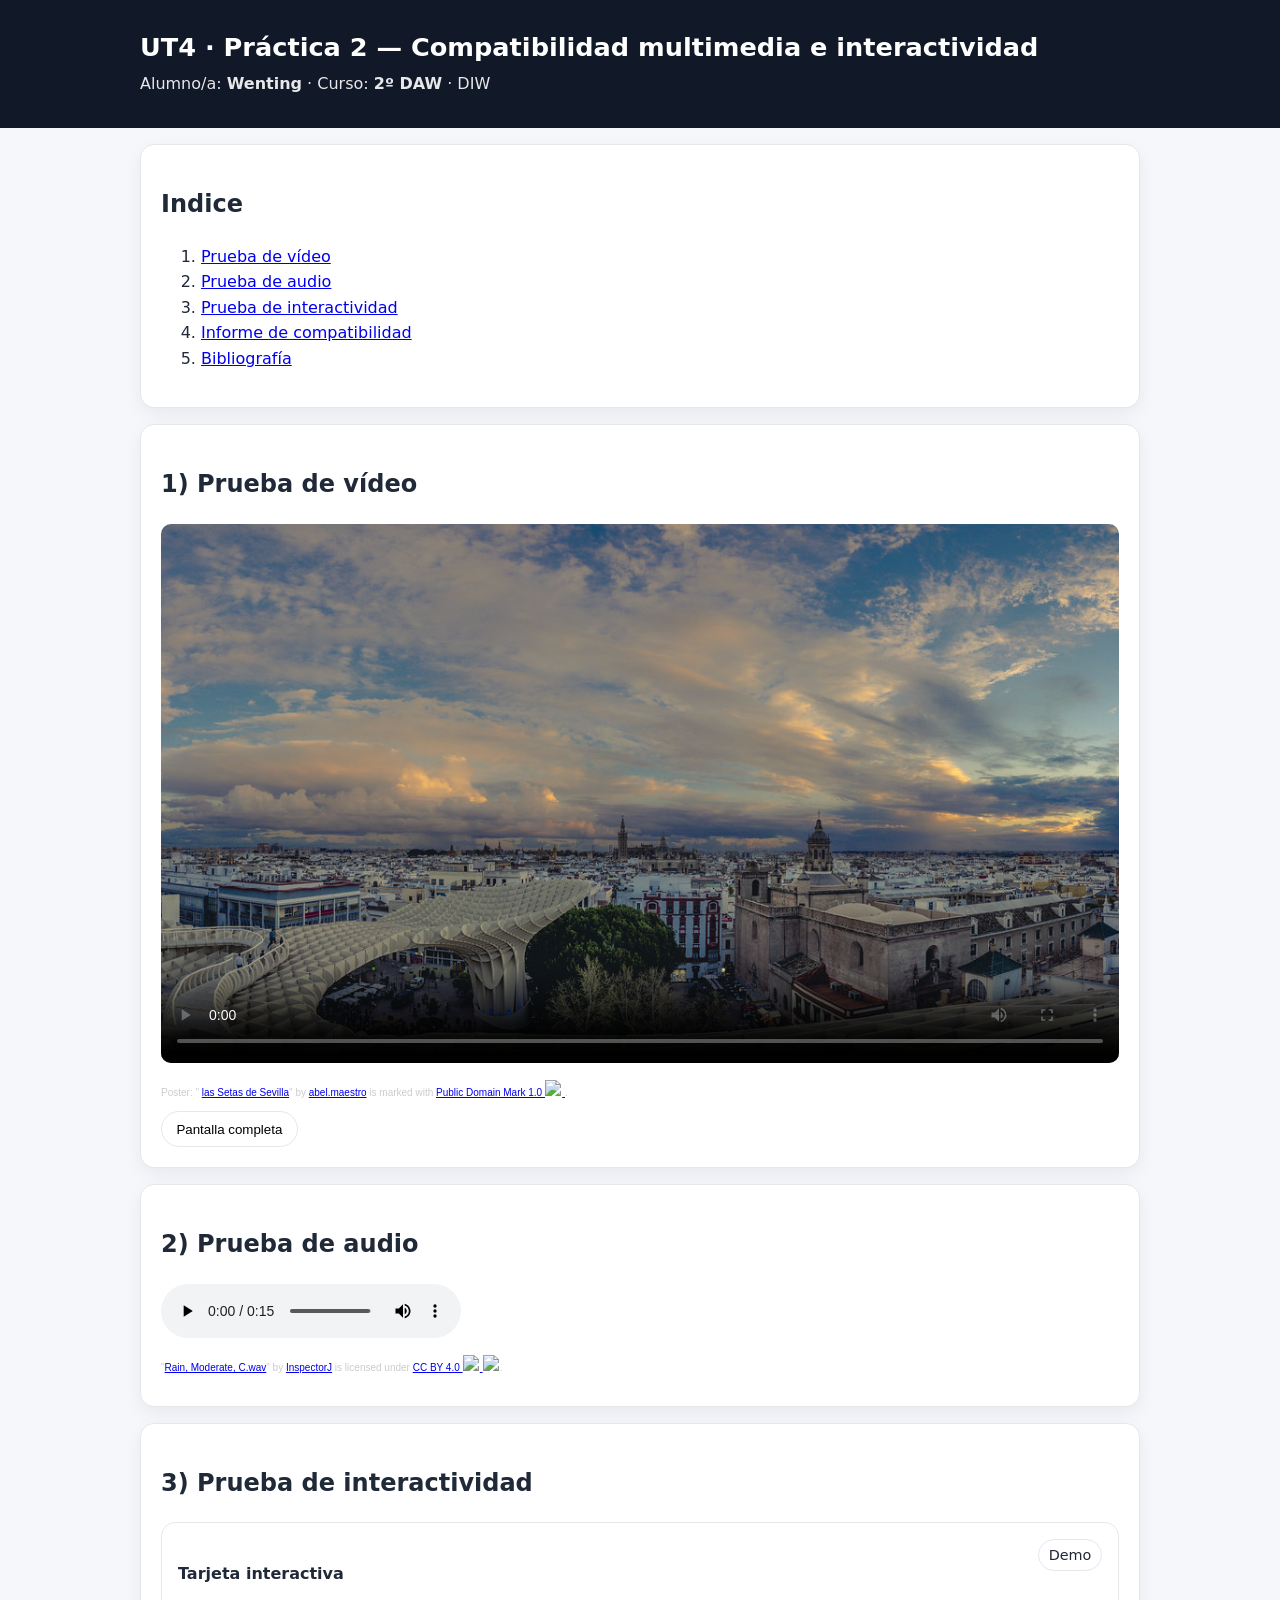
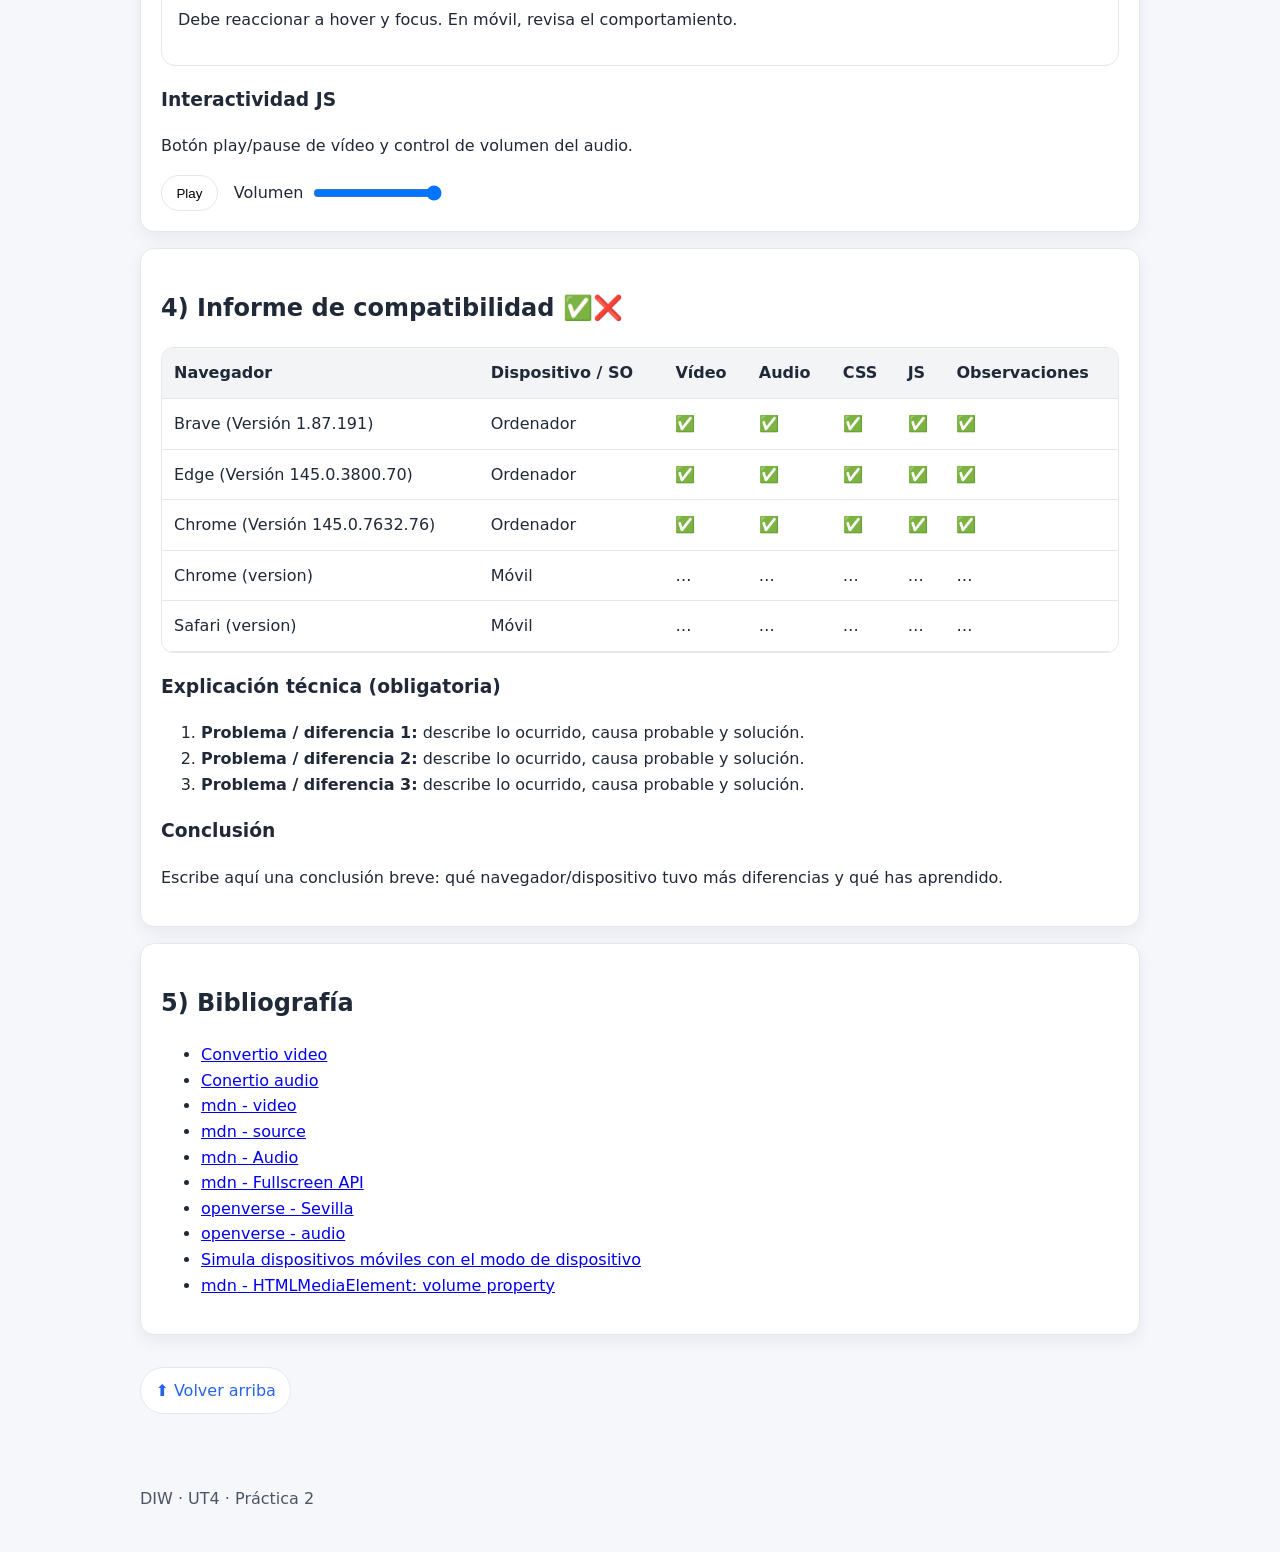
==== index.html @ 5a0dcaac "Cambio de nombre por 2" ====
<!doctype html>
<html lang="es">
<head>
  <meta charset="utf-8" />
  <meta name="viewport" content="width=device-width, initial-scale=1" />
  <title>UT4 P2 - Compatibilidad multimedia e interactividad</title>
  <link rel="stylesheet" href="css/p42_styles.css" />
</head>

<body>
  <header class="site-header">
    <div class="container">
      <h1>UT4 · Práctica 2 — Compatibilidad multimedia e interactividad</h1>
      <p class="meta">
        Alumno/a: <strong>Wenting</strong> · Curso: <strong>2º DAW</strong> · DIW
      </p>
    </div>
  </header>

  <main class="container">
    <section class="card">
      <h2>Indice</h2>
      <ol>
        <li><a href="#video">Prueba de vídeo</a></li>
        <li><a href="#audio">Prueba de audio</a></li>
        <li><a href="#interactividad">Prueba de interactividad</a></li>
        <li><a href="#informe">Informe de compatibilidad</a></li>
        <li><a href="#bibliografia">Bibliografía</a></li>
      </ol>
    </section>

    <!-- 1) Vídeo -->
    <section class="card" id="video">
      <h2>1) Prueba de vídeo</h2>
      <video 
      id="video_sevilla" 
      poster="multimedia/image.png"
      preload="metadata"
      controls>
      <!-- Muestra controles
        preload="metadata": "no cargues todo el video, sólo la info básica" -->
        <source src="multimedia/Video.mp4" type="video/mp4" />
        <source src="multimedia/Video.webm" type="video/webm" />
        Tu navegador no soporta video HTML5
      </video>
      <!-- Atribuciones -->
      <p class="attribution">
        Poster: "
        <a rel="noopener noreferrer" href="https://www.flickr.com/photos/98156561@N02/25836246752">las Setas de Sevilla</a>" 
        by 
        <a rel="noopener noreferrer" href="https://www.flickr.com/photos/98156561@N02">abel.maestro</a> 
        is marked with 
        <a rel="noopener noreferrer" href="https://creativecommons.org/publicdomain/mark/1.0/?ref=openverse">
          Public Domain Mark 1.0 
          <img src="https://mirrors.creativecommons.org/presskit/icons/pd.svg" style="height: 1em; margin-right: 0.125em; display: inline;" />
        </a>.
      </p>
      <!-- Botón Pantalla completa -->
      <button id="pantallaCompleta">Pantalla completa</button>
      
    </section>

    <!-- 2) Audio -->
    <section class="card" id="audio">
      <h2>2) Prueba de audio</h2>
      <audio 
      id="audio_lluvia" 
      poster="multimedia/image.png"
      preload="metadata"
      controls>
        <source src="multimedia/audio.mp3" type="audio/mp3"/>
        <source src="multimedia/audio.ogg" type="audio/ogg"/>
      </audio>
      <!-- Atribuciones -->
      <p class="attribution">
        "<a rel="noopener noreferrer" href="https://freesound.org/people/InspectorJ/sounds/401275">Rain, Moderate, C.wav</a>" 
        by <a rel="noopener noreferrer" href="https://freesound.org/people/InspectorJ">InspectorJ</a> 
        is licensed under 
        <a rel="noopener noreferrer" 
        href="https://creativecommons.org/licenses/by/4.0/?ref=openverse">
        CC BY 4.0 
        <img src="https://mirrors.creativecommons.org/presskit/icons/cc.svg" 
        style="height: 1em; margin-right: 0.125em; display: inline;" />
        <img src="https://mirrors.creativecommons.org/presskit/icons/by.svg" 
        style="height: 1em; margin-right: 0.125em; display: inline;" /></a>.
      </p>
    </section>

    <!-- 3) Interactividad -->
    <section class="card" id="interactividad">
      <h2>3) Prueba de interactividad</h2>

      <a class="card-demo" href="#informe">
        <div>
          <h4>Tarjeta interactiva</h4>
          <p>Debe reaccionar a hover y focus. En móvil, revisa el comportamiento.</p>
        </div>
        <span class="chip">Demo</span>
      </a>

      <h3>Interactividad JS</h3>
      <p>Botón play/pause de vídeo y control de volumen del audio.</p>
      <div id="botones">
        <button id="play">Play</button>
        <div id="volumenes">
          <label for="volumen">Volumen</label>
          <input id="volumen" type="range" min="0" max="1" step="0.01"/> <!-- POdemos poner volumen inicial: value="0.5" -->
          <!-- step: pasos finos para ajustar volumen -->
        </div>
      </div>
    </section>

    <!-- 4) Informe -->
    <section class="card" id="informe">
      <h2>4) Informe de compatibilidad ✅❌</h2>

      <div class="table-wrap" role="region" aria-label="Tabla de compatibilidad" tabindex="0">
        <table>
          <thead>
            <tr>
              <th>Navegador</th>
              <th>Dispositivo / SO</th>
              <th>Vídeo</th>
              <th>Audio</th>
              <th>CSS</th>
              <th>JS</th>
              <th>Observaciones</th>
            </tr>
          </thead>
          <tbody>
            <tr>
              <td>Brave (Versión 1.87.191)</td>
              <td>Ordenador</td>
              <td>✅</td>
              <td>✅</td>
              <td>✅</td>
              <td>✅</td>
              <td>✅</td>
            </tr>
            <tr>
              <td>Edge (Versión 145.0.3800.70)</td>
              <td>Ordenador</td>
              <td>✅</td>
              <td>✅</td>
              <td>✅</td>
              <td>✅</td>
              <td>✅</td>
            </tr>
            <tr>
              <td>Chrome (Versión 145.0.7632.76)</td>
              <td>Ordenador</td>
              <td>✅</td>
              <td>✅</td>
              <td>✅</td>
              <td>✅</td>
              <td>✅</td>
            </tr>
            <tr>
              <td>Chrome (version)</td>
              <td>Móvil</td>
              <td>…</td>
              <td>…</td>
              <td>…</td>
              <td>…</td>
              <td>…</td>
            </tr>
            <tr>
              <td>Safari (version)</td>
              <td>Móvil</td>
              <td>…</td>
              <td>…</td>
              <td>…</td>
              <td>…</td>
              <td>…</td>
            </tr>
          </tbody>
        </table>
      </div>

      <h3>Explicación técnica (obligatoria)</h3>
      <ol>
        <li><strong>Problema / diferencia 1:</strong> describe lo ocurrido, causa probable y solución.</li>
        <li><strong>Problema / diferencia 2:</strong> describe lo ocurrido, causa probable y solución.</li>
        <li><strong>Problema / diferencia 3:</strong> describe lo ocurrido, causa probable y solución.</li>
      </ol>

      <h3>Conclusión</h3>
      <p>
        Escribe aquí una conclusión breve: qué navegador/dispositivo tuvo más diferencias y qué has aprendido.
      </p>
    </section>

    <!-- 5) Bibliografía -->
    <section class="card" id="bibliografia">
      <h2>5) Bibliografía</h2>
      <ul>
        <li><a href="https://convertio.co/es/mp4-webm/">Convertio video</a></li>
        <li><a href="https://convertio.co/es/wav-ogg/">Conertio audio</a></li>
        <li><a href="https://developer.mozilla.org/es/docs/Web/HTML/Reference/Elements/video">mdn - video</a></li>
        <li><a href="https://developer.mozilla.org/es/docs/Web/HTML/Reference/Elements/source">mdn - source</a></li>
        <li><a href="https://developer.mozilla.org/es/docs/Web/HTML/Reference/Elements/audio">mdn - Audio</a></li>
        <li><a href="https://developer.mozilla.org/es/docs/Web/API/Fullscreen_API">mdn - Fullscreen API</a></li>
        <li><a href="https://openverse.org/image/a5678a15-3371-4eac-9c25-9c18307389e6?q=sevilla&p=10">openverse - Sevilla</a></li>
        <li><a href="https://openverse.org/audio/6b072076-066b-45b6-9695-367a6260c96d?q=rain&p=2">openverse - audio</a></li>
        <li><a href="https://developer.chrome.com/docs/devtools/device-mode?hl=es-419#frame">Simula dispositivos móviles con el modo de dispositivo</a></li>
        <li><a href="https://developer.mozilla.org/en-US/docs/Web/API/HTMLMediaElement/volume">mdn - HTMLMediaElement: volume property</a></li>
      </ul>
    </section>

    <a class="back-top" href="#">⬆ Volver arriba</a>
  </main>

  <footer class="site-footer">
    <div class="container">
      <p>DIW · UT4 · Práctica 2</p>
    </div>
  </footer>

  <script src="js/app.js"></script>
</body>
</html>
---- css/p42_styles.css ----
* { box-sizing: border-box; }

body {
  margin: 0;
  font-family: system-ui, -apple-system, Segoe UI, Roboto, Arial, sans-serif;
  line-height: 1.6;
  background: #f6f7fb;
  color: #1f2937;
}

.container {
  width: min(100% - 2rem, 1000px);
  margin: 0 auto;
}

.site-header {
  background: #111827;
  color: #fff;
  padding: 2rem 0;
}

.site-header h1 {
  margin: 0 0 .5rem;
  font-size: 1.6rem;
  line-height: 1.2;
}

.meta { margin: 0; opacity: .9; }

.card {
  background: #fff;
  border: 1px solid #e5e7eb;
  border-radius: 14px;
  padding: 1.25rem;
  margin: 1rem 0;
  box-shadow: 0 6px 18px rgba(17, 24, 39, 0.06);
}

.controls {
  display: flex;
  flex-wrap: wrap;
  gap: .75rem;
  margin-top: .75rem;
  align-items: center;
}

button {
  border: 1px solid #e5e7eb;
  border-radius: 999px;
  padding: .6rem .9rem;
  background: #fff;
  cursor: pointer;
}

button:hover { box-shadow: 0 6px 18px rgba(17, 24, 39, 0.08); }

.hint {
  margin: .75rem 0 0;
  padding: .75rem;
  border-left: 4px solid #2563eb;
  background: #eff6ff;
  border-radius: 10px;
}

.card-demo {
  display: flex;
  justify-content: space-between;
  gap: 1rem;
  text-decoration: none;
  color: inherit;
  border: 1px solid #e5e7eb;
  border-radius: 14px;
  padding: 1rem;
  margin: .75rem 0 0;
  transition: transform .2s ease, box-shadow .2s ease;
  background: #ffffff;
}

.card-demo:hover {
  transform: translateY(-2px);
  box-shadow: 0 10px 22px rgba(17, 24, 39, 0.10);
}

.card-demo:focus-visible {
  outline: 3px solid #2563eb;
  outline-offset: 3px;
}

.chip {
  align-self: flex-start;
  padding: .2rem .6rem;
  border: 1px solid #e5e7eb;
  border-radius: 999px;
  font-size: .9rem;
}

.table-wrap {
  overflow-x: auto;
  border-radius: 12px;
  border: 1px solid #e5e7eb;
}

table {
  width: 100%;
  border-collapse: collapse;
  min-width: 820px;
}

th, td {
  padding: .75rem;
  border-bottom: 1px solid #e5e7eb;
  text-align: left;
  vertical-align: top;
}

thead th { background: #f3f4f6; }

.back-top {
  display: inline-block;
  margin: 1rem 0 2rem;
  padding: .6rem .9rem;
  border: 1px solid #e5e7eb;
  border-radius: 999px;
  background: #fff;
  color: #2563eb;
  text-decoration: none;
}

.site-footer {
  padding: 1.5rem 0;
  color: #4b5563;
}

/* Adicional */
video {
  width: 100%;
  height: 100%;
  aspect-ratio: 16 / 9; /* Para que poster mantenga proporción 16:9 (del video) */
  object-fit: cover;
  border-radius: 10px;
}

.attribution {
  font-size: 10px; 
  color: #cccccc;
  line-break: anywhere;
  word-break: normal;
  overflow: hidden;
  white-space: nowrap;
  text-overflow: ellipsis; 
  font-family: Interstate,Lucida Grande,Lucida Sans Unicode,Lucida Sans,Garuda,Verdana,Tahoma,sans-serif;
  font-weight: 100;
}

#volumenes {
  display: flex;
  align-items: center;
  gap: 0.5rem;
}

#botones {
  display: flex;
  flex-direction: row;
  gap: 1rem;
}
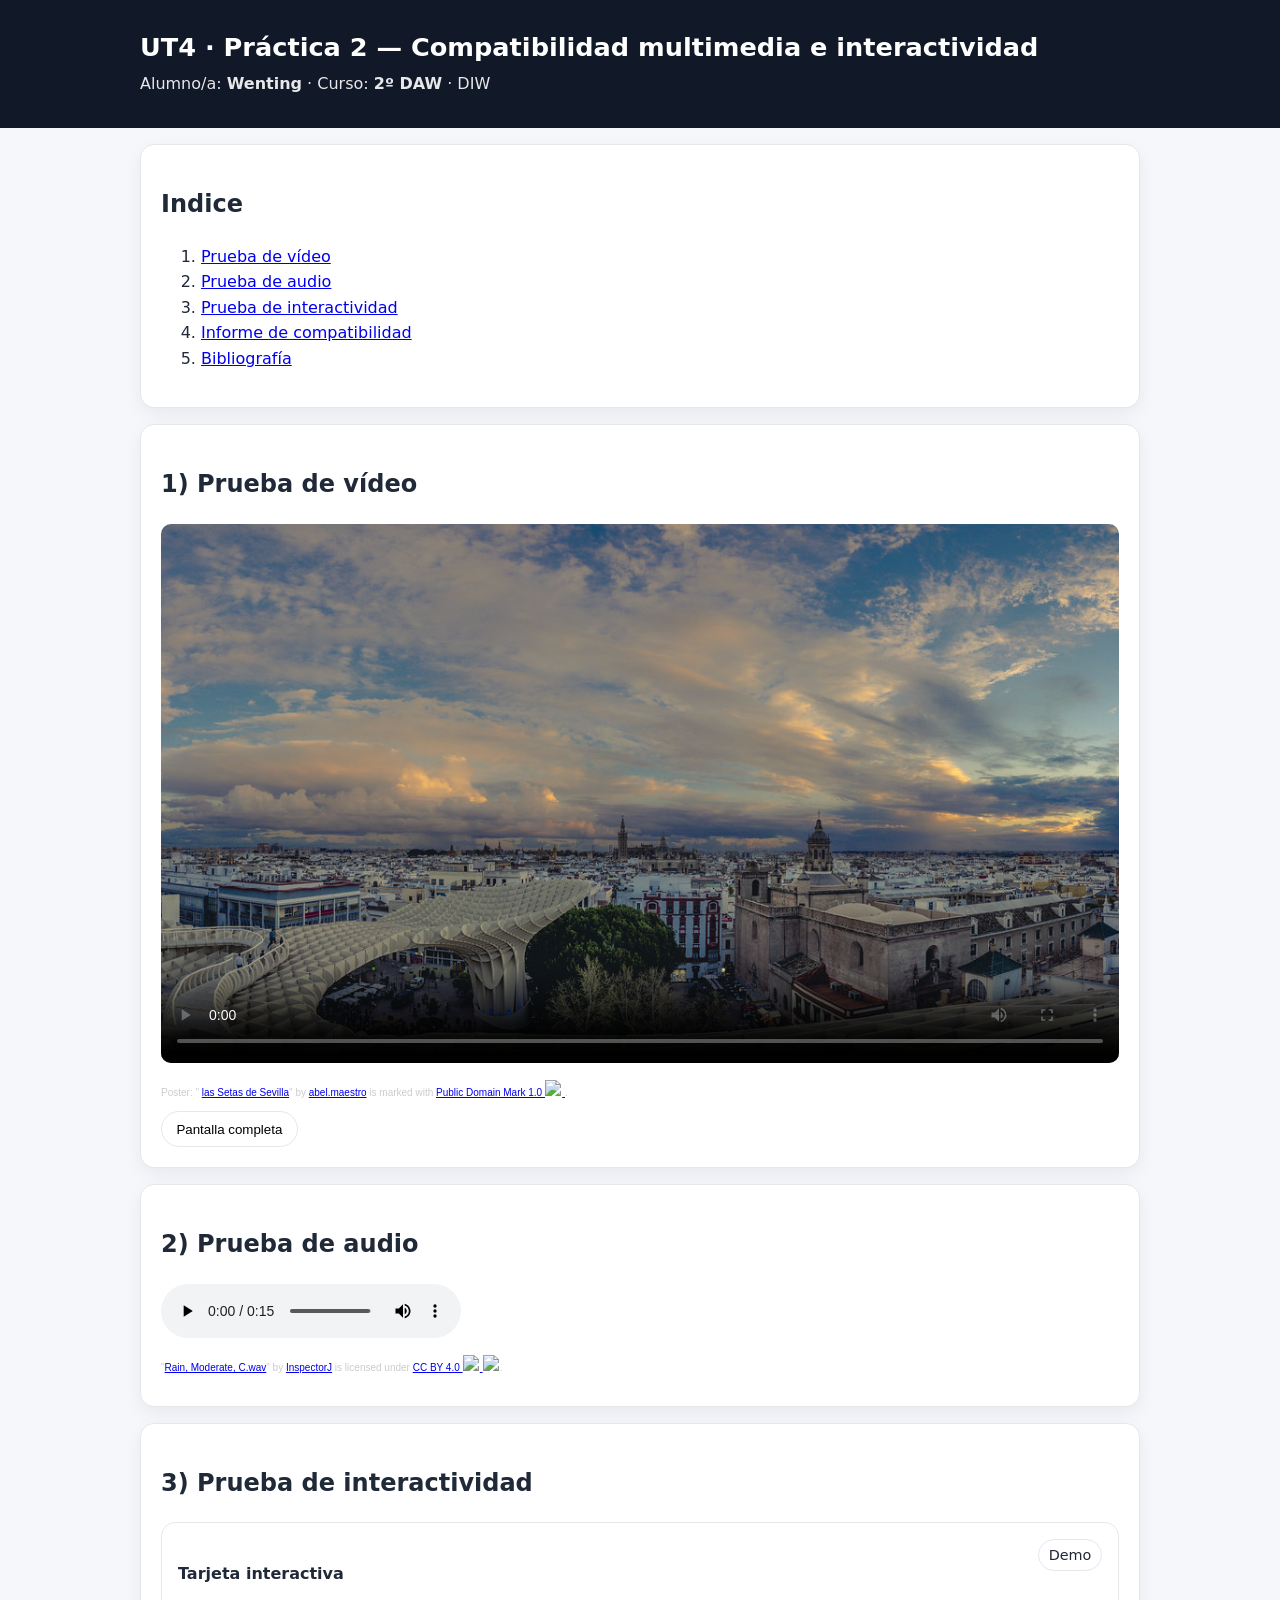
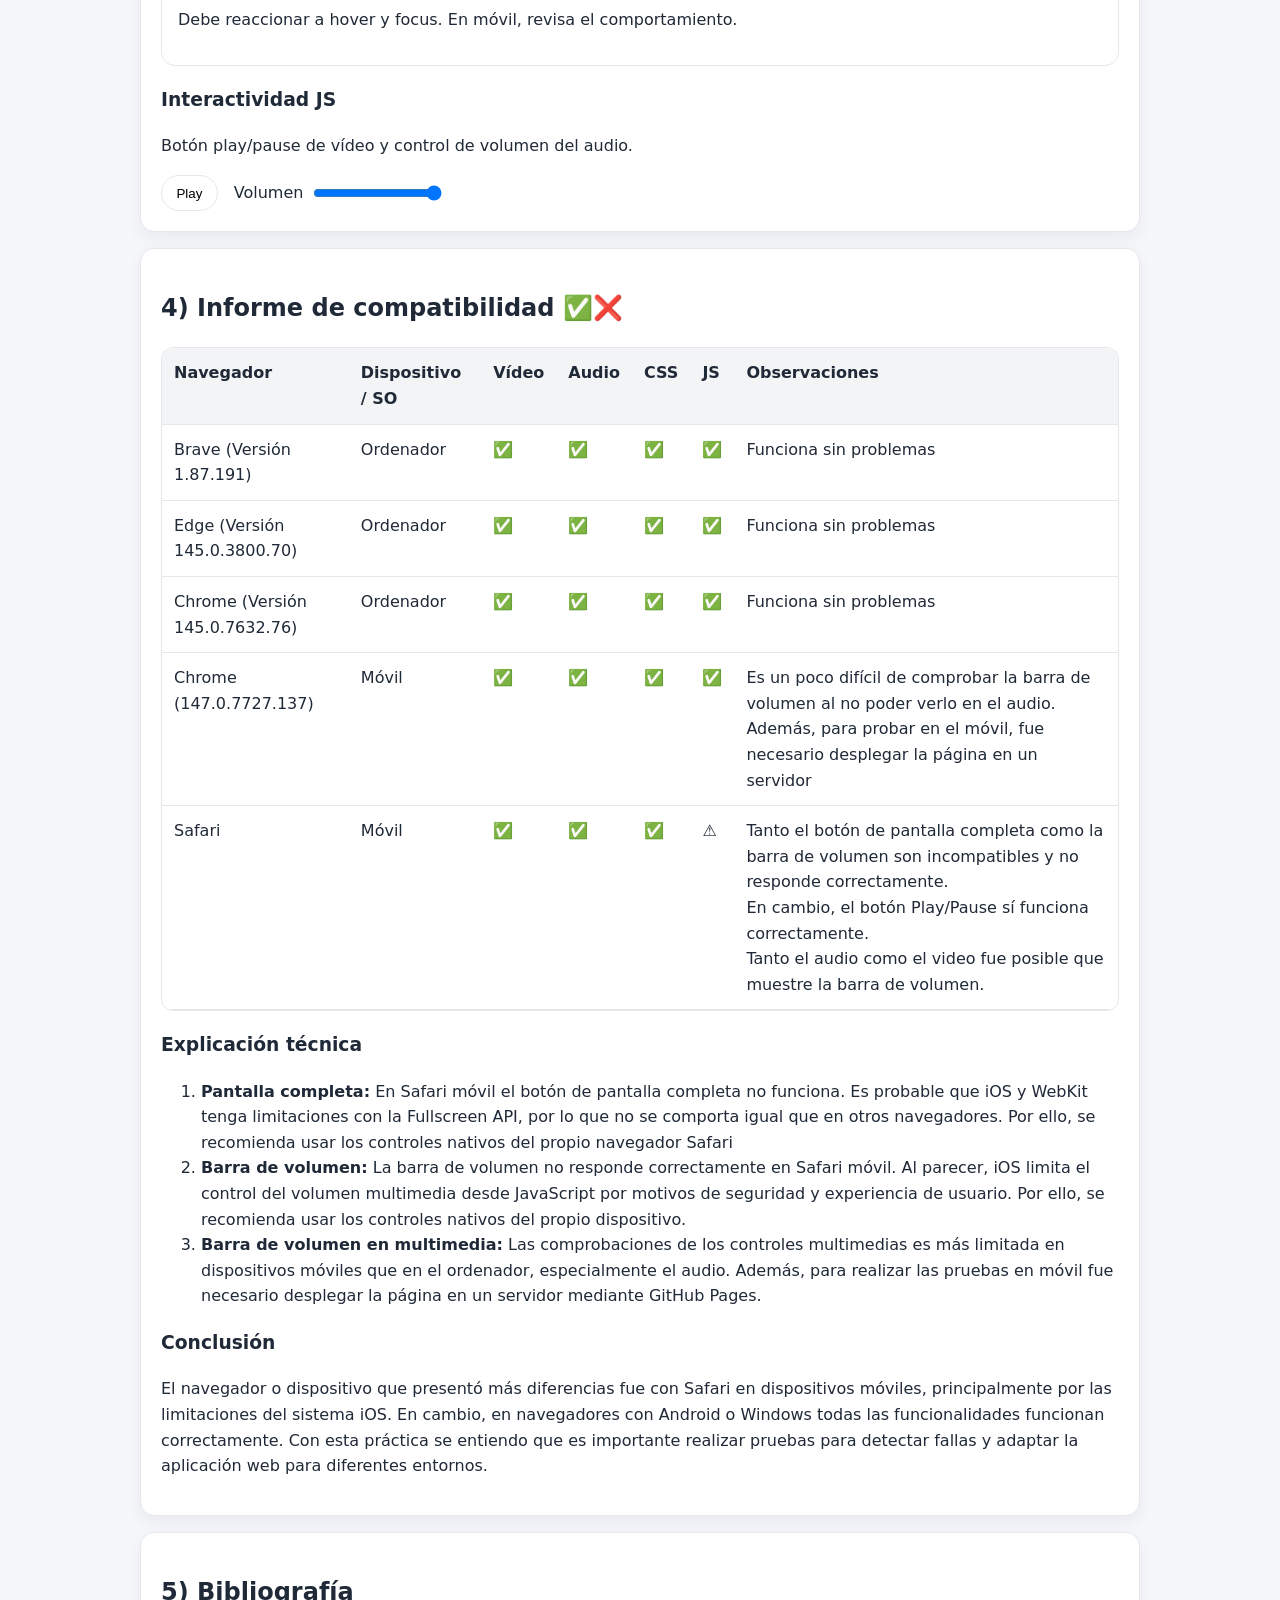
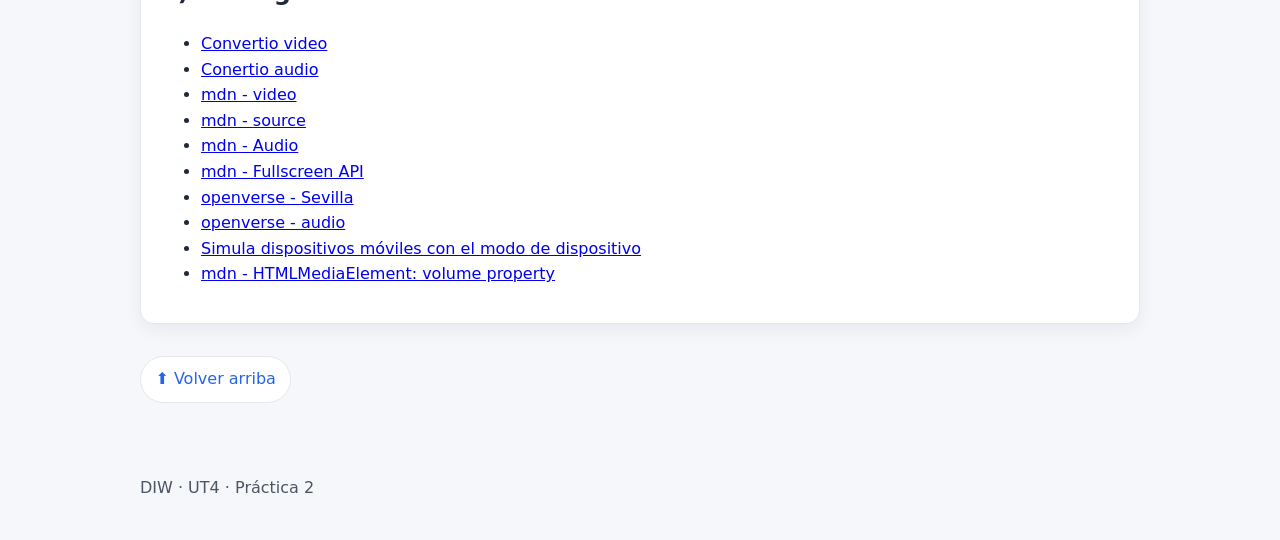
==== commit 4afe9d4c: "Ejercicio completo y correcciones en la tabla de versiones" ====
--- a/index.html
+++ b/index.html
@@ -135,7 +135,7 @@
               <td>✅</td>
               <td>✅</td>
               <td>✅</td>
-              <td>✅</td>
+              <td>Funciona sin problemas</td>
             </tr>
             <tr>
               <td>Edge (Versión 145.0.3800.70)</td>
@@ -144,7 +144,7 @@
               <td>✅</td>
               <td>✅</td>
               <td>✅</td>
-              <td>✅</td>
+              <td>Funciona sin problemas</td>
             </tr>
             <tr>
               <td>Chrome (Versión 145.0.7632.76)</td>
@@ -153,41 +153,62 @@
               <td>✅</td>
               <td>✅</td>
               <td>✅</td>
-              <td>✅</td>
-            </tr>
-            <tr>
-              <td>Chrome (version)</td>
+              <td>Funciona sin problemas</td>
+            </tr>
+            <tr>
+              <td>Chrome (147.0.7727.137)</td>
               <td>Móvil</td>
-              <td>…</td>
-              <td>…</td>
-              <td>…</td>
-              <td>…</td>
-              <td>…</td>
-            </tr>
-            <tr>
-              <td>Safari (version)</td>
+              <td>✅</td>
+              <td>✅</td>
+              <td>✅</td>
+              <td>✅</td>
+              <td>Es un poco difícil de comprobar la barra de volumen al no poder verlo en el audio. Además, para probar en el móvil, fue necesario desplegar la página en un servidor</td>
+            </tr>
+            <tr>
+              <td>Safari</td>
               <td>Móvil</td>
-              <td>…</td>
-              <td>…</td>
-              <td>…</td>
-              <td>…</td>
-              <td>…</td>
+              <td>✅</td>
+              <td>✅</td>
+              <td>✅</td>
+              <td>⚠️</td>
+              <td>
+                Tanto el botón de pantalla completa como la barra de volumen son incompatibles y no responde correctamente.
+                <br>
+                En cambio, el botón Play/Pause sí funciona correctamente.
+                <br>
+                Tanto el audio como el video fue posible que muestre la barra de volumen.
+              </td>
             </tr>
           </tbody>
         </table>
       </div>
 
-      <h3>Explicación técnica (obligatoria)</h3>
+      <h3>Explicación técnica</h3>
       <ol>
-        <li><strong>Problema / diferencia 1:</strong> describe lo ocurrido, causa probable y solución.</li>
-        <li><strong>Problema / diferencia 2:</strong> describe lo ocurrido, causa probable y solución.</li>
-        <li><strong>Problema / diferencia 3:</strong> describe lo ocurrido, causa probable y solución.</li>
+        <li>
+          <strong>Pantalla completa:</strong> 
+          En Safari móvil el botón de pantalla completa no funciona.
+          Es probable que iOS y WebKit tenga limitaciones con la Fullscreen API, por lo que no se comporta igual que en otros navegadores.
+          Por ello, se recomienda usar los controles nativos del propio navegador Safari
+        </li>
+        <li>
+          <strong>Barra de volumen:</strong> 
+          La barra de volumen no responde correctamente en Safari móvil.
+          Al parecer, iOS limita el control del volumen multimedia desde JavaScript por motivos de seguridad y experiencia de usuario.
+          Por ello, se recomienda usar los controles nativos del propio dispositivo.
+        </li>
+        <li>
+          <strong>Barra de volumen en multimedia:</strong> 
+          Las comprobaciones de los controles multimedias es más limitada en dispositivos móviles que en el ordenador, especialmente el audio.
+          Además, para realizar las pruebas en móvil fue necesario desplegar la página en un servidor mediante GitHub Pages.
+        </li>
       </ol>
 
       <h3>Conclusión</h3>
       <p>
-        Escribe aquí una conclusión breve: qué navegador/dispositivo tuvo más diferencias y qué has aprendido.
-      </p>
+        El navegador o dispositivo que presentó más diferencias fue con Safari en dispositivos móviles, principalmente por las limitaciones del sistema iOS.
+        En cambio, en navegadores con Android o Windows todas las funcionalidades funcionan correctamente.
+        Con esta práctica se entiendo que es importante realizar pruebas para detectar fallas y adaptar la aplicación web para diferentes entornos.
     </section>
 
     <!-- 5) Bibliografía -->
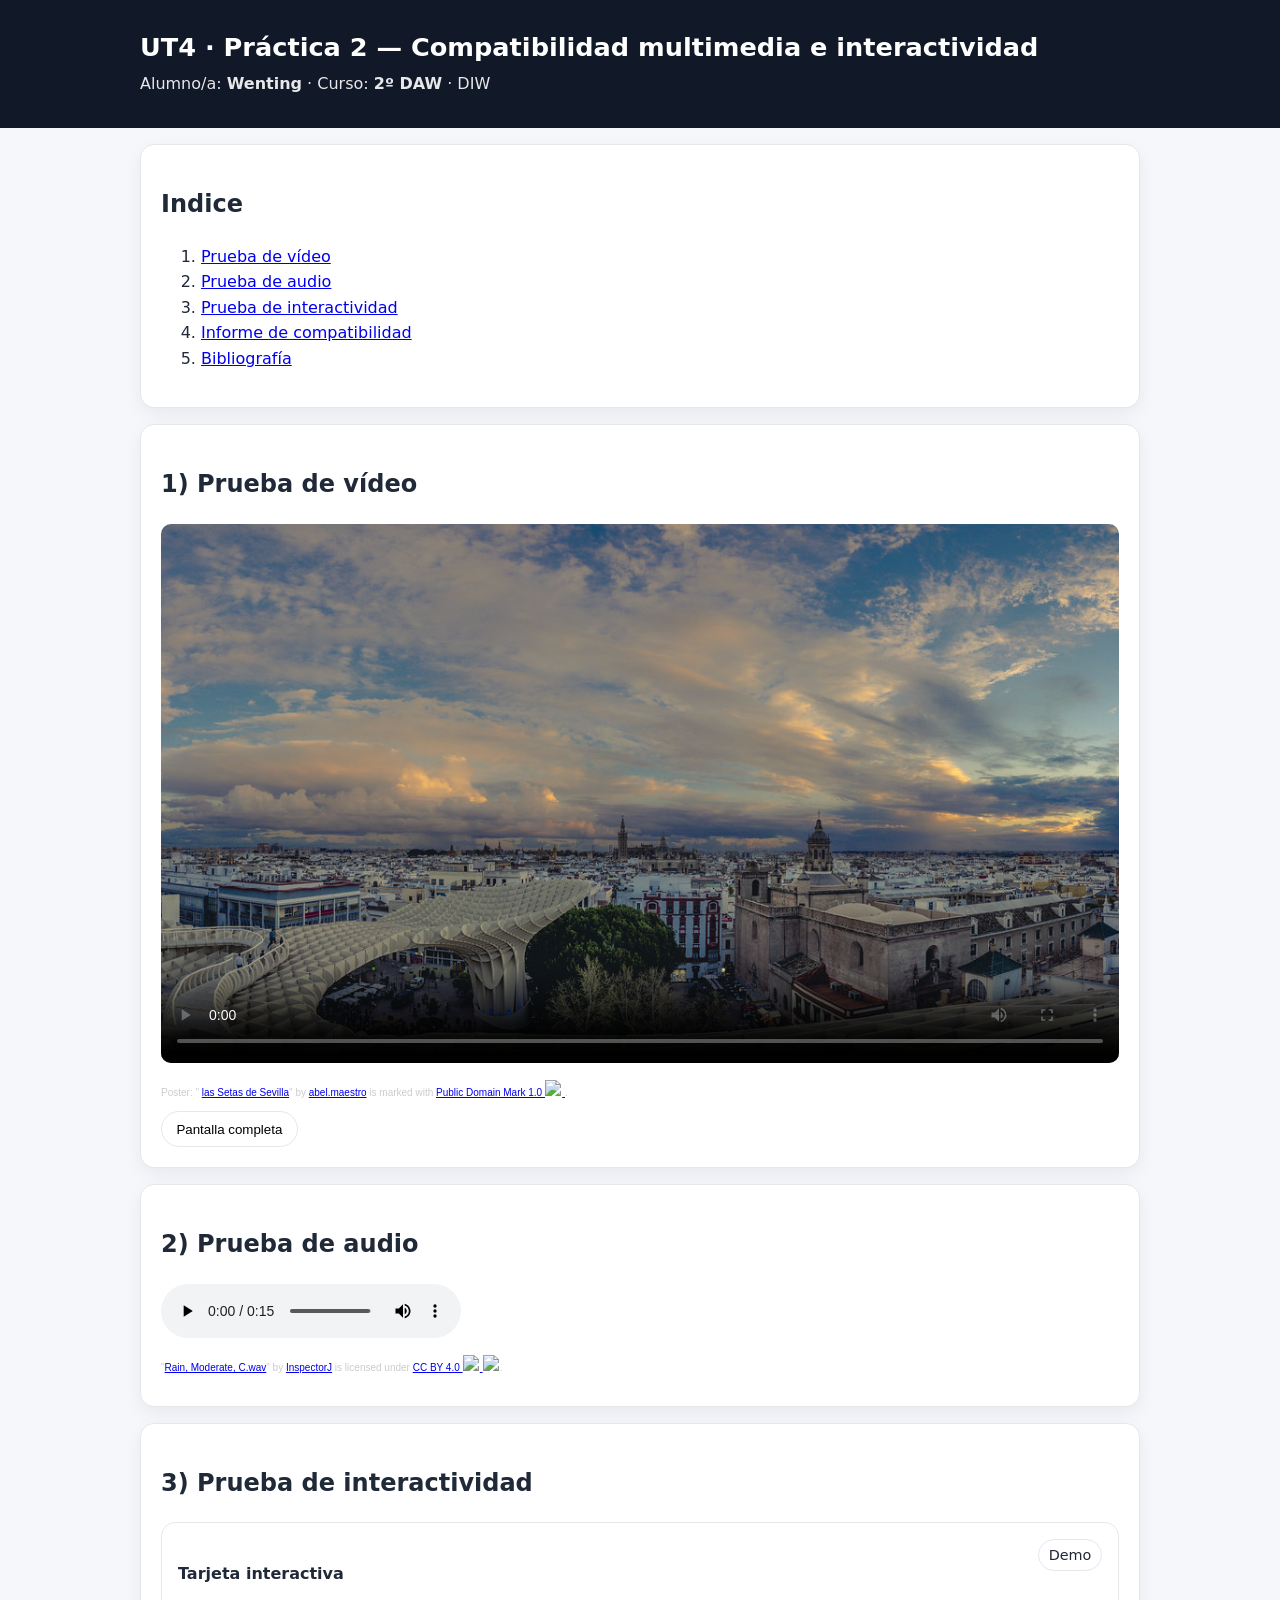
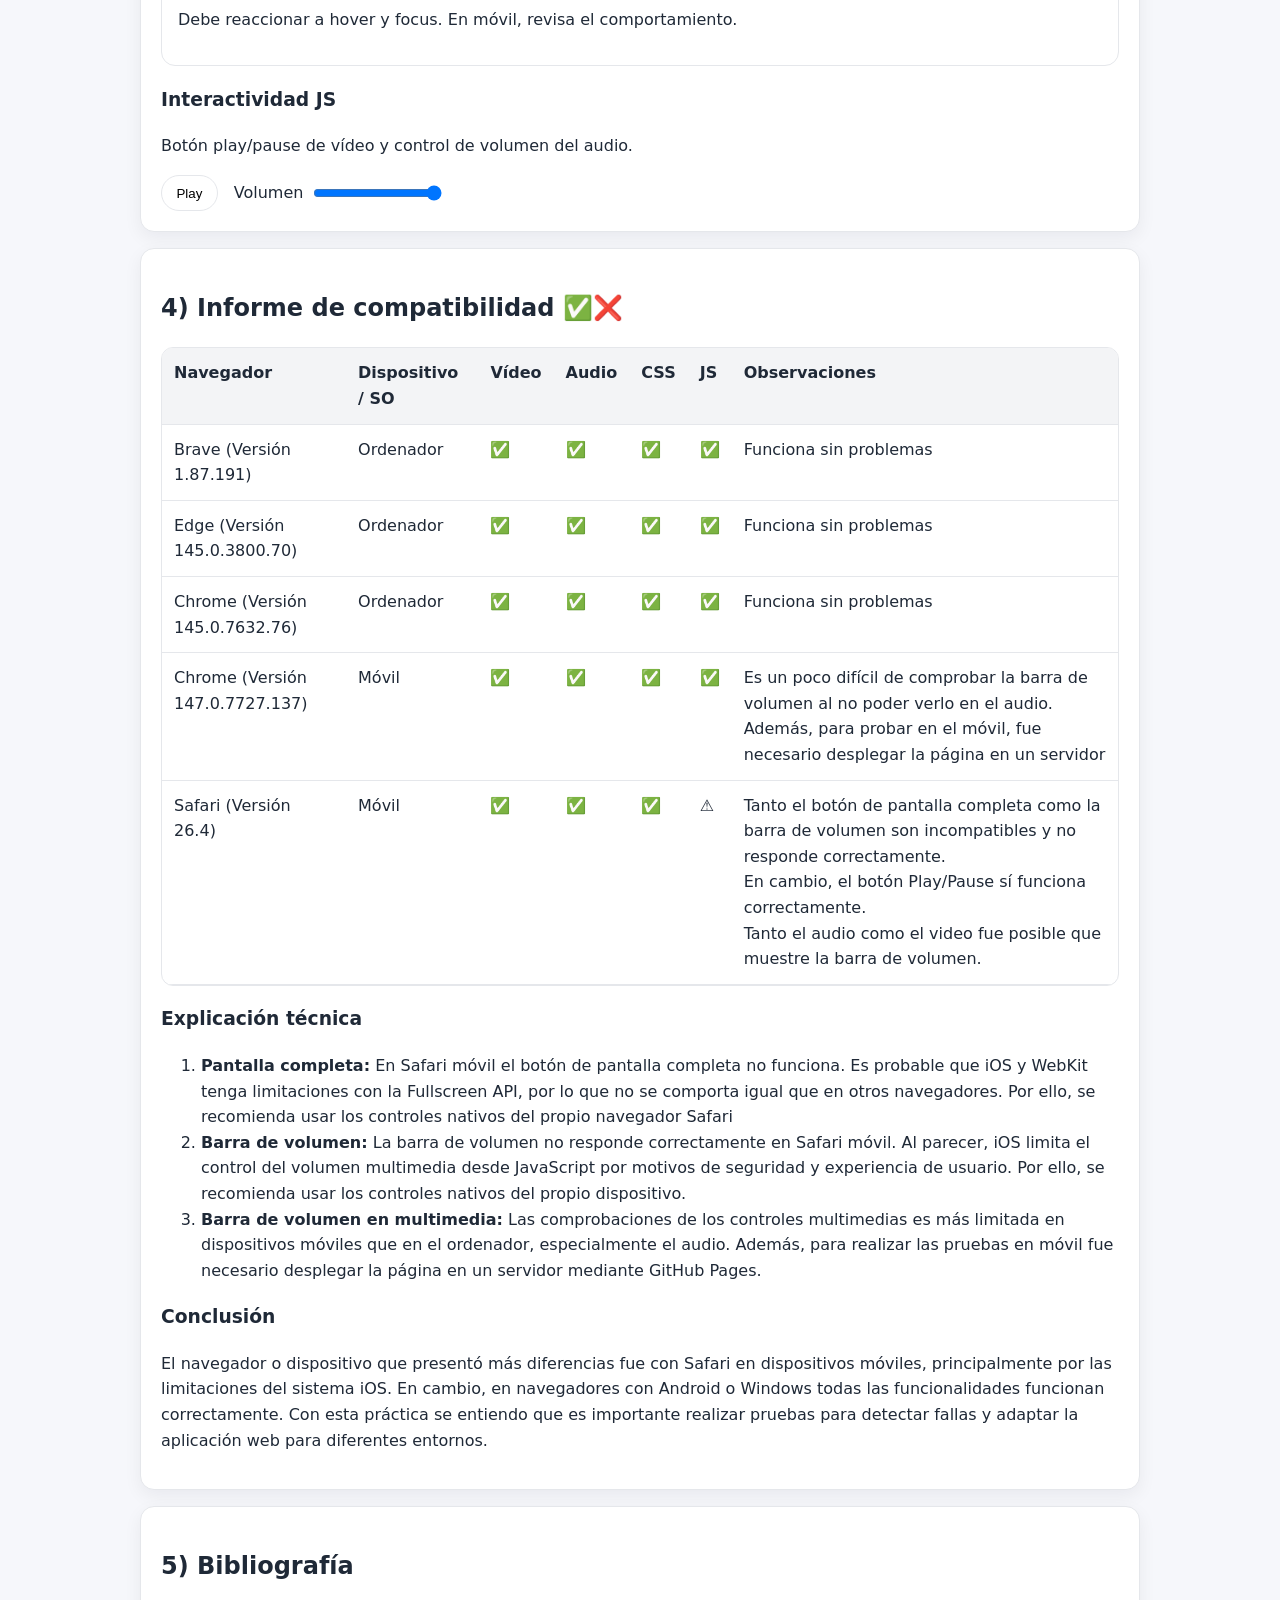
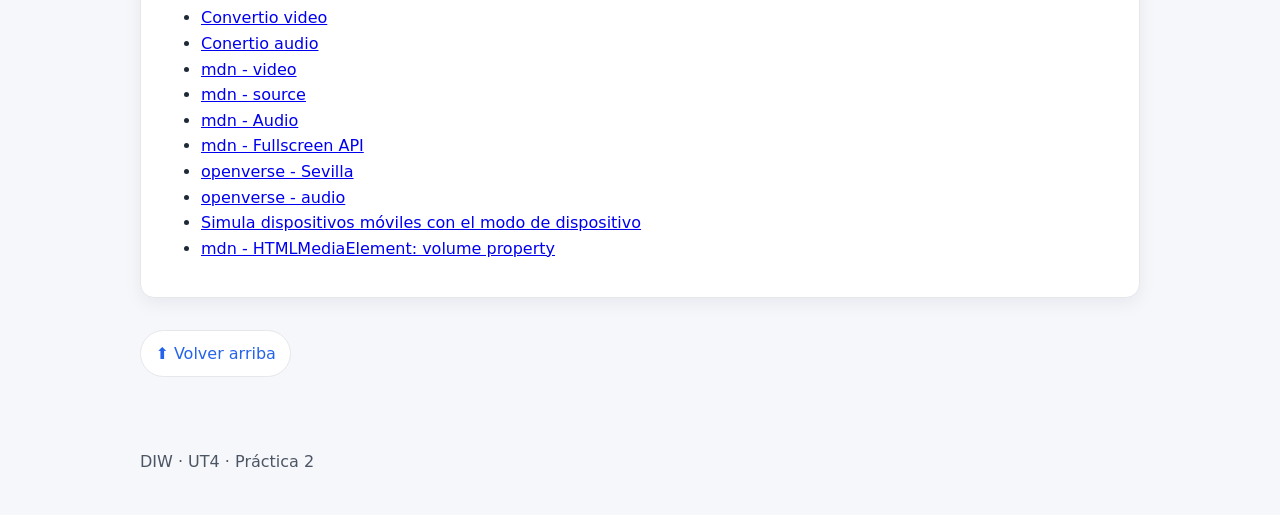
==== commit 145fcd0d: "Adición de versión de Safari" ====
--- a/index.html
+++ b/index.html
@@ -156,7 +156,7 @@
               <td>Funciona sin problemas</td>
             </tr>
             <tr>
-              <td>Chrome (147.0.7727.137)</td>
+              <td>Chrome (Versión 147.0.7727.137)</td>
               <td>Móvil</td>
               <td>✅</td>
               <td>✅</td>
@@ -165,7 +165,7 @@
               <td>Es un poco difícil de comprobar la barra de volumen al no poder verlo en el audio. Además, para probar en el móvil, fue necesario desplegar la página en un servidor</td>
             </tr>
             <tr>
-              <td>Safari</td>
+              <td>Safari (Versión 26.4)</td>
               <td>Móvil</td>
               <td>✅</td>
               <td>✅</td>
